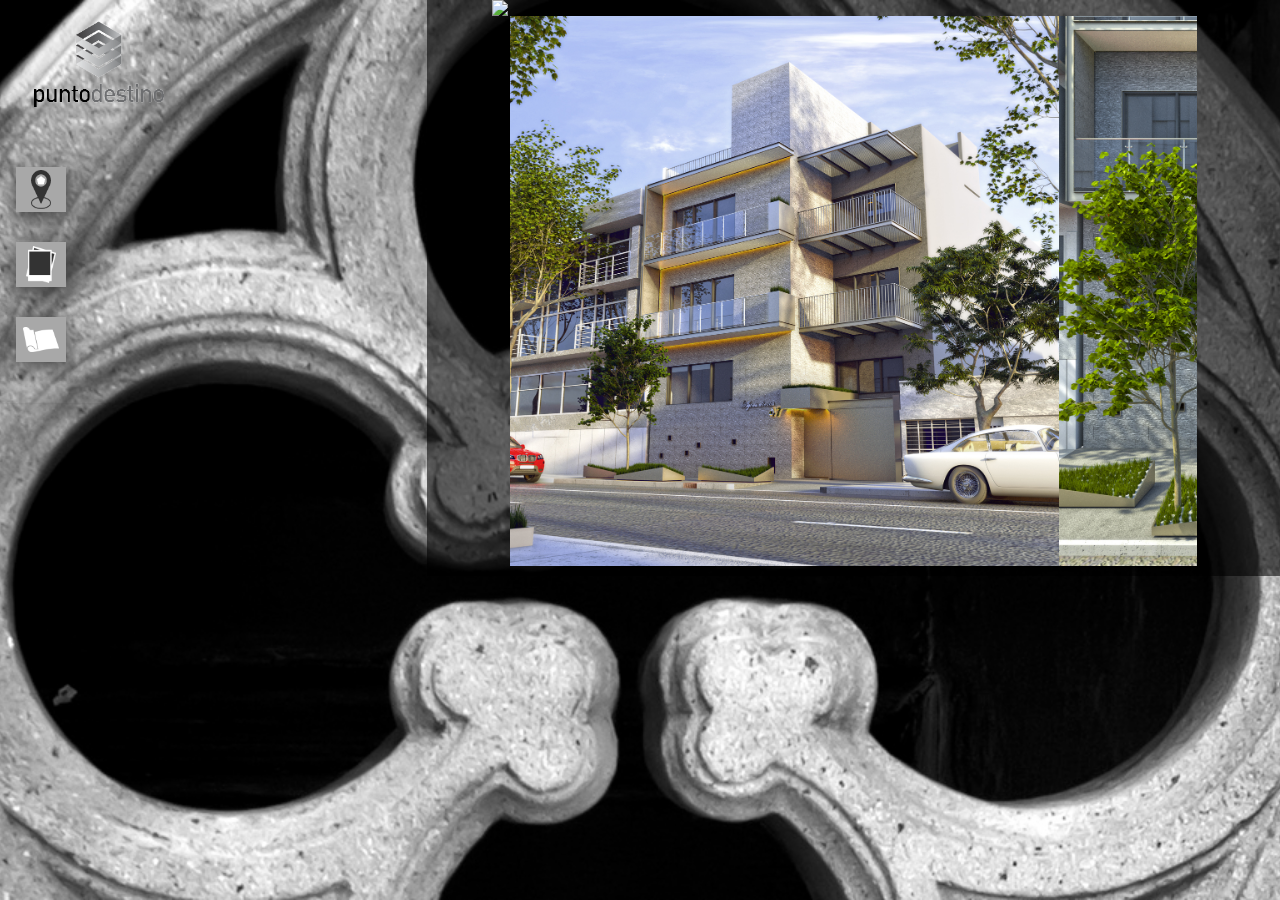
==== index.html @ 485c38cc "funciona sonido" ====
<!doctype html>
<html lang="es">
    <head>
        <meta charset="UTF-8">
        <meta name="viewport"
              content="width=device-width, user-scalable=no, initial-scale=1.0, maximum-scale=1.0, minimum-scale=1.0">
        <meta http-equiv="X-UA-Compatible" content="ie=edge">
        <title>Aguascalientes</title>
        <link rel="stylesheet" href="css/bootstrap.css">
        <link rel="stylesheet" href="css/bootstrap-theme.css">
        <link rel="stylesheet" href="css/jquery-ui.css">
        <link rel="stylesheet" href="css/sweetalert2.css">
        <link href="css/mdb.css" rel="stylesheet">
        <link rel="stylesheet" href="css/index.css">
        <script src="js/jquery.js"></script>
        <script src="js/bootstrap.js"></script>
        <!-- Material Design Bootstrap -->
        <script type="text/javascript" src="js/mdb.js"></script>
        <script src="js/index.js"></script>
                <script type="text/javascript" src="js/sound-mouseover.js"></script>

    </head>
    <body>

        <div class="container-fluid">
            <div class="row">
             <!-- Panel 1 -->
             <!-- sonido de click-->
             <audio>
            <source src="sonido/beep.mp3">
            </audio>
            <div id="sounddiv"><bgsound id="sound"></div>
             <!-- finsonido de click-->


                <div class="col-xs-6 col-md-3 col-lg-2 seccion" id="seccion_panel1">
                    <div class="container-fluid panel" id="panel1">
                        <div class="container-fluid logo">
                            <img src="img/logoPD.png" alt="" class="img-responsive" id="panel1_logo">
                        </div>
                        <div class="menu">
                            <div class="item">
                                <img src="img/iconoubicacion.png" alt="Ubicación" class="icono" id="icono-ubicacion" onmouseover="playclip();">   
                                <span class="oculto" id="span_ubicacion">UBICACIÓN</span>
                            </div>
                            <div class="item">
                                <img src="img/iconoimagenes.png" alt="Imagenes" class="icono" id="icono_imagenes" onmouseover="playclip();">   
                                <span class="oculto" id="span_imagenes">IMÁGENES</span>
                            </div>
                            <div class="item">
                                <img src="img/iconoplanos.png" alt="Planos" class="icono" id="icono-planos" onmouseover="playclip();">   
                                <span class="oculto" id="span_planos">PLANOS</span>
                            </div>
                        </div>
                    </div>                    
                </div>
                <!-- Panel auxiliar -->
                <div class="col-md-1 col-lg-2 hidden-xs seccion" id="seccion_auxiliar"></div>

                <!-- Panel ubicacion 1 -->
                <div class="col-xs-6 col-md-3 col-lg-2 seccion oculto" id="seccion_ubicacion1">
                    <div class="container-fluid panel">
                        <div class="container-fluid logo">
                            <img src="img/logo_aguascalientes47.png" alt="" class="img-responsive">
                        </div>
                    </div>
                </div>
                <!-- Panel ubicacion 2 -->
                <div class="col-xs-12 col-md-6 col-lg-8 seccion oculto" id="seccion_ubicacion2">
                    <div class="container-fluid">
                        <header>
                            <h3>Aguascalientes 47, Colonia Roma, Del. Cuauatémoc, México, D.F. 06760</h3>
                        </header>
                        <div id="seccion_ubicacion2_mapa">
                            <img src="img/mapa_.png" alt="Aguascalientes 47" class="img-responsive">
                            <span>Llegando desde Monterrey</span>
                        </div>
                        <footer>
                            <span>Llegando desde Insurgentes</span>    
                        </footer>
                    </div>
                </div>
                <!--Panel Imagenes-->
                <div class="col-xs-6 col-md-3 col-lg-2 seccion oculto" id="seccion_imagenes1">
                    <div class="container-fluid panel">
                        <div class="container-fluid logo">
                            <img src="img/logo_aguascalientes47.png" alt="" class="img-responsive">
                        </div>
                        <div class="row">
                            <div class="col-xs-6">
                                <img class="imagenes text-left"  src="/img/Graficos/imagenes/botonrenders.png" imagen="img/Graficos/imagenes/1.jpg">
                            </div>
                            <div class="col-xs-6 hidden-xs hidden-sm"></div>
                            <div class="clearfix hidden-xs hidden-sm"></div>
                            <div class="col-xs-6 hidden-xs hidden-sm"></div>
                            <div class="col-xs-6">
                                <img class="imagenes text-right" src="img/Graficos/imagenes/botonrenders.png" imagen="img/Graficos/imagenes/2.jpg">
                            </div>  
                        </div>
                        <div class="row">
                            <div class="col-xs-6">
                                <img class="imagenes" src="/img/Graficos/imagenes/botonrenders.png" imagen="img/Graficos/imagenes/3.jpg">
                            </div>
                            <div class="col-xs-6 hidden-xs hidden-sm"></div>
                            <div class="clearfix hidden-xs hidden-sm"></div>
                            <div class="col-xs-6 hidden-xs hidden-sm"></div>
                            <div class="col-xs-6">                      
                                <img class="imagenes" src="/img/Graficos/imagenes/botonrenders.png" imagen="img/Graficos/imagenes/4.jpg">
                            </div>
                        </div>
                        <div class="row">
                            <div class="col-xs-6">
                                <img class="imagenes" src="/img/Graficos/imagenes/botonrenders.png" imagen="img/Graficos/imagenes/5.jpg">
                            </div>
                            <div class="col-xs-6 hidden-xs hidden-sm"></div>
                            <div class="clearfix hidden-xs hidden-sm"></div>
                            <div class="col-xs-6 hidden-xs hidden-sm"></div>                   
                            <img class="imagenes" src="/img/Graficos/imagenes/botonrenders.png" imagen="img/Graficos/imagenes/3.jpg">
                        </div>
                                   <br>
                    <div class="row">
                        <img src="img/Graficos/imagenes/botoncamaravideo.png" class="camara center-block" id="imagenes_play"> 
                    </div>
                </div>                        
            </div>
            <div class="col-xs-8 seccion_imagenes2 seccion " id="seccion_imagenes2">
                <div class="container-fluid">
                <img style="width: 100%;height: auto;" id="cambio" class="camara center-block" src="img/fachada_ags47bn.jpg"> 
                  <div id="slider" class="slider">
  <ul><li>
  <img style="width: 100%;height: auto;"  class="camara center-block" src="img/Graficos/imagenes/1.jpg" alt="">
 </li><li>
  <img style="width: 100%;height: auto;"  class="camara center-block" src="img/Graficos/imagenes/2.jpg" alt="">
</li><li>
  <img style="width: 100%;height: auto;" class="camara center-block" src="img/Graficos/imagenes/3.jpg" alt="">
</li><li>
  <img style="width: 100%;height: auto;" class="camara center-block" src="img/Graficos/imagenes/4.jpg" alt="">
</li><li>
  <img style="width: 100%;height: auto;" class="camara center-block" src="img/Graficos/imagenes/5.jpg" alt="">
</li> </ul>
 </div>
                </div>
            </div>
                <!-- Panel planos 1 -->
                <div class="col-xs-6 col-md-3 col-lg-2 seccion oculto" id="seccion_planos1">
                    <div class="container-fluid panel">
                        <div class="container-fluid logo">
                            <img src="img/logo_aguascalientes47.png" alt="" class="img-responsive">
                        </div>
                        <div class="container-fluid">
                            <ul id="planos">
                                <li>ESTACIONAMIENTO</li>
                                <li>DEPARTAMENTO 101</li>
                                <li>DEPARTAMENTO 102</li>
                                <li>DEPARTAMENTO 201</li>
                                <li>DEPARTAMENTO 301</li>
                                <li>DEPARTAMENTO 302</li>
                                <li>ROOF GARDEN</li>
                            </ul>
                        </div>
                    </div>
                </div>
                <!-- Panel planos 2 -->
                <div class="col-xs-12 col-md-6 col-lg-8 seccion oculto" id="seccion_planos2">
                    <div class="container-fluid">
                        <div class="row">
                            <figure id="img_plano">
                                <img src="img/estacionamiento.png" alt="" class="img-responsive">
                                <figcaption><h1>ESTACIONAMIENTO</h1></figcaption>
                            </figure>
                        </div>
                    </div>
                </div>
                <!-- Panel imagen de fondo -->
               <!-- <div class="col-xs-12 col-md-7 seccion" id="seccion_imagen_fondo">
                    <img src="img/Fachada_Ags47bn.jpg" alt="Aguascalientes 47" class="img-responsive">
                </div> -->
            </div>
            </body>
        </html>
---- css/sweetalert2.css ----
body.swal2-shown {
  overflow-y: hidden; }

body.swal2-iosfix {
  position: fixed;
  left: 0;
  right: 0; }

.swal2-container {
  display: -webkit-box;
  display: -ms-flexbox;
  display: flex;
  -webkit-box-align: center;
      -ms-flex-align: center;
          align-items: center;
  position: fixed;
  top: 0;
  left: 0;
  bottom: 0;
  right: 0;
  padding: 10px;
  background-color: transparent;
  z-index: 1060; }
  .swal2-container.swal2-fade {
    -webkit-transition: background-color .1s;
    transition: background-color .1s; }
  .swal2-container.swal2-shown {
    background-color: rgba(0, 0, 0, 0.4); }

.swal2-modal {
  background-color: #fff;
  font-family: 'Helvetica Neue', Helvetica, Arial, sans-serif;
  border-radius: 5px;
  box-sizing: border-box;
  text-align: center;
  margin: auto;
  overflow-x: hidden;
  overflow-y: auto;
  display: none;
  position: relative; }
  .swal2-modal:focus {
    outline: none; }
  .swal2-modal.swal2-loading {
    overflow-y: hidden; }
  .swal2-modal .swal2-title {
    color: #595959;
    font-size: 30px;
    text-align: center;
    font-weight: 600;
    text-transform: none;
    position: relative;
    margin: 0 0 .4em;
    padding: 0;
    display: block;
    word-wrap: break-word; }
  .swal2-modal .swal2-buttonswrapper {
    margin-top: 15px; }
    .swal2-modal .swal2-buttonswrapper:not(.swal2-loading) .swal2-styled[disabled] {
      opacity: .4;
      cursor: no-drop; }
    .swal2-modal .swal2-buttonswrapper.swal2-loading .swal2-styled.swal2-confirm {
      box-sizing: border-box;
      border: 4px solid transparent;
      border-color: transparent;
      width: 40px;
      height: 40px;
      padding: 0;
      margin: 7.5px;
      vertical-align: top;
      background-color: transparent !important;
      color: transparent;
      cursor: default;
      border-radius: 100%;
      -webkit-animation: rotate-loading 1.5s linear 0s infinite normal;
              animation: rotate-loading 1.5s linear 0s infinite normal;
      -webkit-user-select: none;
         -moz-user-select: none;
          -ms-user-select: none;
              user-select: none; }
    .swal2-modal .swal2-buttonswrapper.swal2-loading .swal2-styled.swal2-cancel {
      margin-left: 30px;
      margin-right: 30px; }
    .swal2-modal .swal2-buttonswrapper.swal2-loading :not(.swal2-styled).swal2-confirm::after {
      display: inline-block;
      content: '';
      margin-left: 5px 0 15px;
      vertical-align: -1px;
      height: 15px;
      width: 15px;
      border: 3px solid #999999;
      box-shadow: 1px 1px 1px #fff;
      border-right-color: transparent;
      border-radius: 50%;
      -webkit-animation: rotate-loading 1.5s linear 0s infinite normal;
              animation: rotate-loading 1.5s linear 0s infinite normal; }
  .swal2-modal .swal2-styled {
    border: 0;
    border-radius: 3px;
    box-shadow: none;
    color: #fff;
    cursor: pointer;
    font-size: 17px;
    font-weight: 500;
    margin: 15px 5px 0;
    padding: 10px 32px; }
  .swal2-modal .swal2-image {
    margin: 20px auto;
    max-width: 100%; }
  .swal2-modal .swal2-close {
    background: transparent;
    border: 0;
    margin: 0;
    padding: 0;
    width: 38px;
    height: 40px;
    font-size: 36px;
    line-height: 40px;
    font-family: serif;
    position: absolute;
    top: 5px;
    right: 8px;
    cursor: pointer;
    color: #cccccc;
    -webkit-transition: color .1s ease;
    transition: color .1s ease; }
    .swal2-modal .swal2-close:hover {
      color: #d55; }
  .swal2-modal > .swal2-input,
  .swal2-modal > .swal2-file,
  .swal2-modal > .swal2-textarea,
  .swal2-modal > .swal2-select,
  .swal2-modal > .swal2-radio,
  .swal2-modal > .swal2-checkbox {
    display: none; }
  .swal2-modal .swal2-content {
    font-size: 18px;
    text-align: center;
    font-weight: 300;
    position: relative;
    float: none;
    margin: 0;
    padding: 0;
    line-height: normal;
    color: #545454;
    word-wrap: break-word; }
  .swal2-modal .swal2-input,
  .swal2-modal .swal2-file,
  .swal2-modal .swal2-textarea,
  .swal2-modal .swal2-select,
  .swal2-modal .swal2-radio,
  .swal2-modal .swal2-checkbox {
    margin: 20px auto; }
  .swal2-modal .swal2-input,
  .swal2-modal .swal2-file,
  .swal2-modal .swal2-textarea {
    width: 100%;
    box-sizing: border-box;
    font-size: 18px;
    border-radius: 3px;
    border: 1px solid #d9d9d9;
    box-shadow: inset 0 1px 1px rgba(0, 0, 0, 0.06);
    -webkit-transition: border-color box-shadow .3s;
    transition: border-color box-shadow .3s; }
    .swal2-modal .swal2-input.swal2-inputerror,
    .swal2-modal .swal2-file.swal2-inputerror,
    .swal2-modal .swal2-textarea.swal2-inputerror {
      border-color: #f27474 !important;
      box-shadow: 0 0 2px #f27474 !important; }
    .swal2-modal .swal2-input:focus,
    .swal2-modal .swal2-file:focus,
    .swal2-modal .swal2-textarea:focus {
      outline: none;
      border: 1px solid #b4dbed;
      box-shadow: 0 0 3px #c4e6f5; }
      .swal2-modal .swal2-input:focus::-webkit-input-placeholder,
      .swal2-modal .swal2-file:focus::-webkit-input-placeholder,
      .swal2-modal .swal2-textarea:focus::-webkit-input-placeholder {
        -webkit-transition: opacity .3s .03s ease;
        transition: opacity .3s .03s ease;
        opacity: .8; }
      .swal2-modal .swal2-input:focus:-ms-input-placeholder,
      .swal2-modal .swal2-file:focus:-ms-input-placeholder,
      .swal2-modal .swal2-textarea:focus:-ms-input-placeholder {
        -webkit-transition: opacity .3s .03s ease;
        transition: opacity .3s .03s ease;
        opacity: .8; }
      .swal2-modal .swal2-input:focus::placeholder,
      .swal2-modal .swal2-file:focus::placeholder,
      .swal2-modal .swal2-textarea:focus::placeholder {
        -webkit-transition: opacity .3s .03s ease;
        transition: opacity .3s .03s ease;
        opacity: .8; }
    .swal2-modal .swal2-input::-webkit-input-placeholder,
    .swal2-modal .swal2-file::-webkit-input-placeholder,
    .swal2-modal .swal2-textarea::-webkit-input-placeholder {
      color: #e6e6e6; }
    .swal2-modal .swal2-input:-ms-input-placeholder,
    .swal2-modal .swal2-file:-ms-input-placeholder,
    .swal2-modal .swal2-textarea:-ms-input-placeholder {
      color: #e6e6e6; }
    .swal2-modal .swal2-input::placeholder,
    .swal2-modal .swal2-file::placeholder,
    .swal2-modal .swal2-textarea::placeholder {
      color: #e6e6e6; }
  .swal2-modal .swal2-range input {
    float: left;
    width: 80%; }
  .swal2-modal .swal2-range output {
    float: right;
    width: 20%;
    font-size: 20px;
    font-weight: 600;
    text-align: center; }
  .swal2-modal .swal2-range input,
  .swal2-modal .swal2-range output {
    height: 43px;
    line-height: 43px;
    vertical-align: middle;
    margin: 20px auto;
    padding: 0; }
  .swal2-modal .swal2-input {
    height: 43px;
    padding: 0 12px; }
    .swal2-modal .swal2-input[type='number'] {
      max-width: 150px; }
  .swal2-modal .swal2-file {
    font-size: 20px; }
  .swal2-modal .swal2-textarea {
    height: 108px;
    padding: 12px; }
  .swal2-modal .swal2-select {
    color: #545454;
    font-size: inherit;
    padding: 5px 10px;
    min-width: 40%;
    max-width: 100%; }
  .swal2-modal .swal2-radio {
    border: 0; }
    .swal2-modal .swal2-radio label:not(:first-child) {
      margin-left: 20px; }
    .swal2-modal .swal2-radio input,
    .swal2-modal .swal2-radio span {
      vertical-align: middle; }
    .swal2-modal .swal2-radio input {
      margin: 0 3px 0 0; }
  .swal2-modal .swal2-checkbox {
    color: #545454; }
    .swal2-modal .swal2-checkbox input,
    .swal2-modal .swal2-checkbox span {
      vertical-align: middle; }
  .swal2-modal .swal2-validationerror {
    background-color: #f0f0f0;
    margin: 0 -20px;
    overflow: hidden;
    padding: 10px;
    color: gray;
    font-size: 16px;
    font-weight: 300;
    display: none; }
    .swal2-modal .swal2-validationerror::before {
      content: '!';
      display: inline-block;
      width: 24px;
      height: 24px;
      border-radius: 50%;
      background-color: #ea7d7d;
      color: #fff;
      line-height: 24px;
      text-align: center;
      margin-right: 10px; }

@supports (-ms-accelerator: true) {
  .swal2-range input {
    width: 100% !important; }
  .swal2-range output {
    display: none; } }

@media all and (-ms-high-contrast: none), (-ms-high-contrast: active) {
  .swal2-range input {
    width: 100% !important; }
  .swal2-range output {
    display: none; } }

.swal2-icon {
  width: 80px;
  height: 80px;
  border: 4px solid transparent;
  border-radius: 50%;
  margin: 20px auto 30px;
  padding: 0;
  position: relative;
  box-sizing: content-box;
  cursor: default;
  -webkit-user-select: none;
     -moz-user-select: none;
      -ms-user-select: none;
          user-select: none; }
  .swal2-icon.swal2-error {
    border-color: #f27474; }
    .swal2-icon.swal2-error .swal2-x-mark {
      position: relative;
      display: block; }
    .swal2-icon.swal2-error [class^='swal2-x-mark-line'] {
      position: absolute;
      height: 5px;
      width: 47px;
      background-color: #f27474;
      display: block;
      top: 37px;
      border-radius: 2px; }
      .swal2-icon.swal2-error [class^='swal2-x-mark-line'][class$='left'] {
        -webkit-transform: rotate(45deg);
                transform: rotate(45deg);
        left: 17px; }
      .swal2-icon.swal2-error [class^='swal2-x-mark-line'][class$='right'] {
        -webkit-transform: rotate(-45deg);
                transform: rotate(-45deg);
        right: 16px; }
  .swal2-icon.swal2-warning {
    font-family: 'Helvetica Neue', Helvetica, Arial, sans-serif;
    color: #f8bb86;
    border-color: #facea8;
    font-size: 60px;
    line-height: 80px;
    text-align: center; }
  .swal2-icon.swal2-info {
    font-family: 'Open Sans', sans-serif;
    color: #3fc3ee;
    border-color: #9de0f6;
    font-size: 60px;
    line-height: 80px;
    text-align: center; }
  .swal2-icon.swal2-question {
    font-family: 'Helvetica Neue', Helvetica, Arial, sans-serif;
    color: #87adbd;
    border-color: #c9dae1;
    font-size: 60px;
    line-height: 80px;
    text-align: center; }
  .swal2-icon.swal2-success {
    border-color: #a5dc86; }
    .swal2-icon.swal2-success [class^='swal2-success-circular-line'] {
      border-radius: 50%;
      position: absolute;
      width: 60px;
      height: 120px;
      -webkit-transform: rotate(45deg);
              transform: rotate(45deg); }
      .swal2-icon.swal2-success [class^='swal2-success-circular-line'][class$='left'] {
        border-radius: 120px 0 0 120px;
        top: -7px;
        left: -33px;
        -webkit-transform: rotate(-45deg);
                transform: rotate(-45deg);
        -webkit-transform-origin: 60px 60px;
                transform-origin: 60px 60px; }
      .swal2-icon.swal2-success [class^='swal2-success-circular-line'][class$='right'] {
        border-radius: 0 120px 120px 0;
        top: -11px;
        left: 30px;
        -webkit-transform: rotate(-45deg);
                transform: rotate(-45deg);
        -webkit-transform-origin: 0 60px;
                transform-origin: 0 60px; }
    .swal2-icon.swal2-success .swal2-success-ring {
      width: 80px;
      height: 80px;
      border: 4px solid rgba(165, 220, 134, 0.2);
      border-radius: 50%;
      box-sizing: content-box;
      position: absolute;
      left: -4px;
      top: -4px;
      z-index: 2; }
    .swal2-icon.swal2-success .swal2-success-fix {
      width: 7px;
      height: 90px;
      position: absolute;
      left: 28px;
      top: 8px;
      z-index: 1;
      -webkit-transform: rotate(-45deg);
              transform: rotate(-45deg); }
    .swal2-icon.swal2-success [class^='swal2-success-line'] {
      height: 5px;
      background-color: #a5dc86;
      display: block;
      border-radius: 2px;
      position: absolute;
      z-index: 2; }
      .swal2-icon.swal2-success [class^='swal2-success-line'][class$='tip'] {
        width: 25px;
        left: 14px;
        top: 46px;
        -webkit-transform: rotate(45deg);
                transform: rotate(45deg); }
      .swal2-icon.swal2-success [class^='swal2-success-line'][class$='long'] {
        width: 47px;
        right: 8px;
        top: 38px;
        -webkit-transform: rotate(-45deg);
                transform: rotate(-45deg); }

.swal2-progresssteps {
  font-weight: 600;
  margin: 0 0 20px;
  padding: 0; }
  .swal2-progresssteps li {
    display: inline-block;
    position: relative; }
  .swal2-progresssteps .swal2-progresscircle {
    background: #3085d6;
    border-radius: 2em;
    color: #fff;
    height: 2em;
    line-height: 2em;
    text-align: center;
    width: 2em;
    z-index: 20; }
    .swal2-progresssteps .swal2-progresscircle:first-child {
      margin-left: 0; }
    .swal2-progresssteps .swal2-progresscircle:last-child {
      margin-right: 0; }
    .swal2-progresssteps .swal2-progresscircle.swal2-activeprogressstep {
      background: #3085d6; }
      .swal2-progresssteps .swal2-progresscircle.swal2-activeprogressstep ~ .swal2-progresscircle {
        background: #add8e6; }
      .swal2-progresssteps .swal2-progresscircle.swal2-activeprogressstep ~ .swal2-progressline {
        background: #add8e6; }
  .swal2-progresssteps .swal2-progressline {
    background: #3085d6;
    height: .4em;
    margin: 0 -1px;
    z-index: 10; }

[class^='swal2'] {
  -webkit-tap-highlight-color: transparent; }

@-webkit-keyframes showSweetAlert {
  0% {
    -webkit-transform: scale(0.7);
            transform: scale(0.7); }
  45% {
    -webkit-transform: scale(1.05);
            transform: scale(1.05); }
  80% {
    -webkit-transform: scale(0.95);
            transform: scale(0.95); }
  100% {
    -webkit-transform: scale(1);
            transform: scale(1); } }

@keyframes showSweetAlert {
  0% {
    -webkit-transform: scale(0.7);
            transform: scale(0.7); }
  45% {
    -webkit-transform: scale(1.05);
            transform: scale(1.05); }
  80% {
    -webkit-transform: scale(0.95);
            transform: scale(0.95); }
  100% {
    -webkit-transform: scale(1);
            transform: scale(1); } }

@-webkit-keyframes hideSweetAlert {
  0% {
    -webkit-transform: scale(1);
            transform: scale(1);
    opacity: 1; }
  100% {
    -webkit-transform: scale(0.5);
            transform: scale(0.5);
    opacity: 0; } }

@keyframes hideSweetAlert {
  0% {
    -webkit-transform: scale(1);
            transform: scale(1);
    opacity: 1; }
  100% {
    -webkit-transform: scale(0.5);
            transform: scale(0.5);
    opacity: 0; } }

.swal2-show {
  -webkit-animation: showSweetAlert 0.3s;
          animation: showSweetAlert 0.3s; }
  .swal2-show.swal2-noanimation {
    -webkit-animation: none;
            animation: none; }

.swal2-hide {
  -webkit-animation: hideSweetAlert 0.15s forwards;
          animation: hideSweetAlert 0.15s forwards; }
  .swal2-hide.swal2-noanimation {
    -webkit-animation: none;
            animation: none; }

@-webkit-keyframes animate-success-tip {
  0% {
    width: 0;
    left: 1px;
    top: 19px; }
  54% {
    width: 0;
    left: 1px;
    top: 19px; }
  70% {
    width: 50px;
    left: -8px;
    top: 37px; }
  84% {
    width: 17px;
    left: 21px;
    top: 48px; }
  100% {
    width: 25px;
    left: 14px;
    top: 45px; } }

@keyframes animate-success-tip {
  0% {
    width: 0;
    left: 1px;
    top: 19px; }
  54% {
    width: 0;
    left: 1px;
    top: 19px; }
  70% {
    width: 50px;
    left: -8px;
    top: 37px; }
  84% {
    width: 17px;
    left: 21px;
    top: 48px; }
  100% {
    width: 25px;
    left: 14px;
    top: 45px; } }

@-webkit-keyframes animate-success-long {
  0% {
    width: 0;
    right: 46px;
    top: 54px; }
  65% {
    width: 0;
    right: 46px;
    top: 54px; }
  84% {
    width: 55px;
    right: 0;
    top: 35px; }
  100% {
    width: 47px;
    right: 8px;
    top: 38px; } }

@keyframes animate-success-long {
  0% {
    width: 0;
    right: 46px;
    top: 54px; }
  65% {
    width: 0;
    right: 46px;
    top: 54px; }
  84% {
    width: 55px;
    right: 0;
    top: 35px; }
  100% {
    width: 47px;
    right: 8px;
    top: 38px; } }

@-webkit-keyframes rotatePlaceholder {
  0% {
    -webkit-transform: rotate(-45deg);
            transform: rotate(-45deg); }
  5% {
    -webkit-transform: rotate(-45deg);
            transform: rotate(-45deg); }
  12% {
    -webkit-transform: rotate(-405deg);
            transform: rotate(-405deg); }
  100% {
    -webkit-transform: rotate(-405deg);
            transform: rotate(-405deg); } }

@keyframes rotatePlaceholder {
  0% {
    -webkit-transform: rotate(-45deg);
            transform: rotate(-45deg); }
  5% {
    -webkit-transform: rotate(-45deg);
            transform: rotate(-45deg); }
  12% {
    -webkit-transform: rotate(-405deg);
            transform: rotate(-405deg); }
  100% {
    -webkit-transform: rotate(-405deg);
            transform: rotate(-405deg); } }

.swal2-animate-success-line-tip {
  -webkit-animation: animate-success-tip 0.75s;
          animation: animate-success-tip 0.75s; }

.swal2-animate-success-line-long {
  -webkit-animation: animate-success-long 0.75s;
          animation: animate-success-long 0.75s; }

.swal2-success.swal2-animate-success-icon .swal2-success-circular-line-right {
  -webkit-animation: rotatePlaceholder 4.25s ease-in;
          animation: rotatePlaceholder 4.25s ease-in; }

@-webkit-keyframes animate-error-icon {
  0% {
    -webkit-transform: rotateX(100deg);
            transform: rotateX(100deg);
    opacity: 0; }
  100% {
    -webkit-transform: rotateX(0deg);
            transform: rotateX(0deg);
    opacity: 1; } }

@keyframes animate-error-icon {
  0% {
    -webkit-transform: rotateX(100deg);
            transform: rotateX(100deg);
    opacity: 0; }
  100% {
    -webkit-transform: rotateX(0deg);
            transform: rotateX(0deg);
    opacity: 1; } }

.swal2-animate-error-icon {
  -webkit-animation: animate-error-icon 0.5s;
          animation: animate-error-icon 0.5s; }

@-webkit-keyframes animate-x-mark {
  0% {
    -webkit-transform: scale(0.4);
            transform: scale(0.4);
    margin-top: 26px;
    opacity: 0; }
  50% {
    -webkit-transform: scale(0.4);
            transform: scale(0.4);
    margin-top: 26px;
    opacity: 0; }
  80% {
    -webkit-transform: scale(1.15);
            transform: scale(1.15);
    margin-top: -6px; }
  100% {
    -webkit-transform: scale(1);
            transform: scale(1);
    margin-top: 0;
    opacity: 1; } }

@keyframes animate-x-mark {
  0% {
    -webkit-transform: scale(0.4);
            transform: scale(0.4);
    margin-top: 26px;
    opacity: 0; }
  50% {
    -webkit-transform: scale(0.4);
            transform: scale(0.4);
    margin-top: 26px;
    opacity: 0; }
  80% {
    -webkit-transform: scale(1.15);
            transform: scale(1.15);
    margin-top: -6px; }
  100% {
    -webkit-transform: scale(1);
            transform: scale(1);
    margin-top: 0;
    opacity: 1; } }

.swal2-animate-x-mark {
  -webkit-animation: animate-x-mark 0.5s;
          animation: animate-x-mark 0.5s; }

@-webkit-keyframes rotate-loading {
  0% {
    -webkit-transform: rotate(0deg);
            transform: rotate(0deg); }
  100% {
    -webkit-transform: rotate(360deg);
            transform: rotate(360deg); } }

@keyframes rotate-loading {
  0% {
    -webkit-transform: rotate(0deg);
            transform: rotate(0deg); }
  100% {
    -webkit-transform: rotate(360deg);
            transform: rotate(360deg); } }
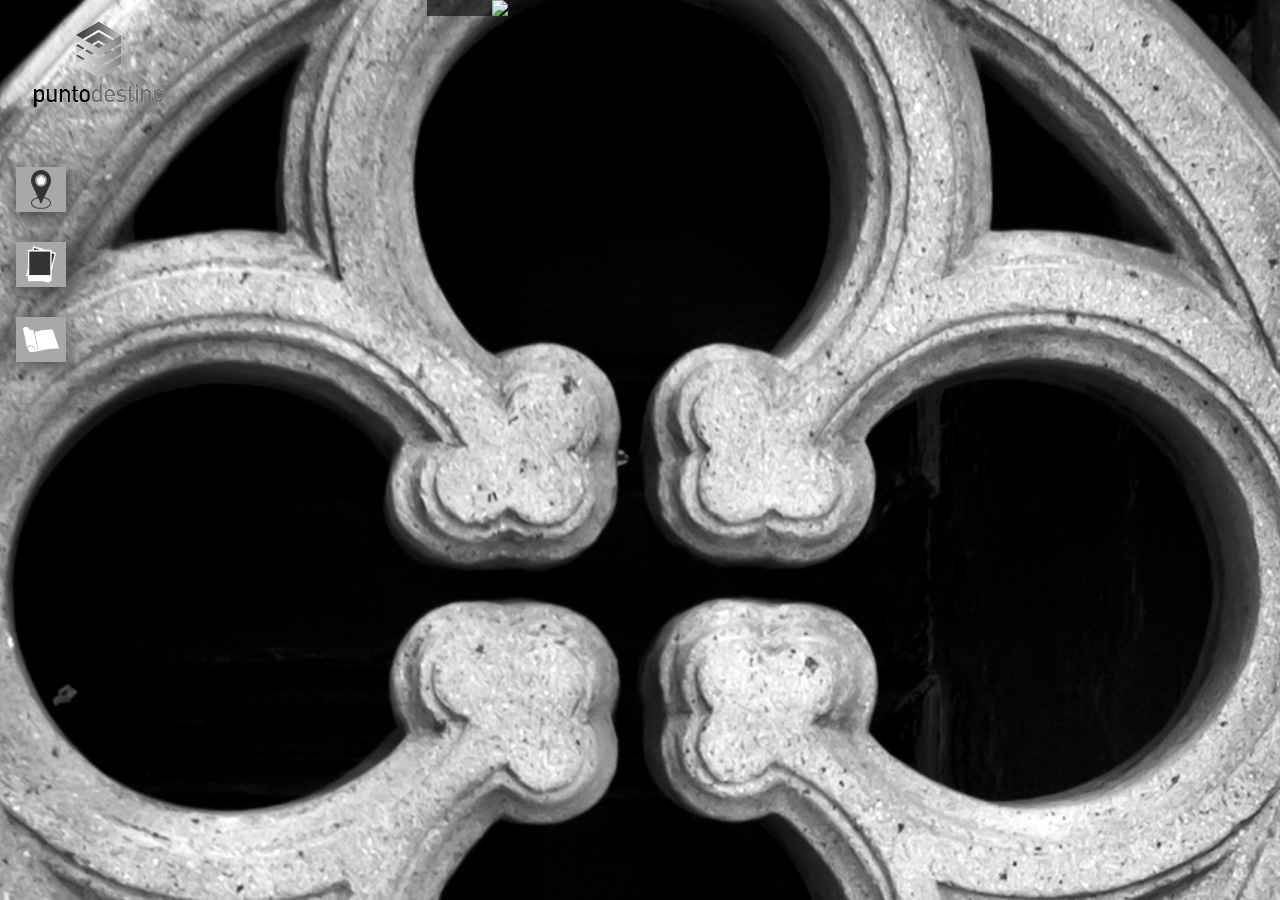
==== commit b0cc317c: "listo responsive" ====
--- a/index.html
+++ b/index.html
@@ -33,7 +33,7 @@
              <!-- finsonido de click-->
 
 
-                <div class="col-xs-6 col-md-3 col-lg-2 seccion" id="seccion_panel1">
+                <div class="col-xs-6 col-sm-2 col-lg-2 seccion" id="seccion_panel1">
                     <div class="container-fluid panel" id="panel1">
                         <div class="container-fluid logo">
                             <img src="img/logoPD.png" alt="" class="img-responsive" id="panel1_logo">
@@ -58,7 +58,7 @@
                 <div class="col-md-1 col-lg-2 hidden-xs seccion" id="seccion_auxiliar"></div>
 
                 <!-- Panel ubicacion 1 -->
-                <div class="col-xs-6 col-md-3 col-lg-2 seccion oculto" id="seccion_ubicacion1">
+                <div class="col-xs-6 col-sm-2 col-lg-2 seccion oculto" id="seccion_ubicacion1">
                     <div class="container-fluid panel">
                         <div class="container-fluid logo">
                             <img src="img/logo_aguascalientes47.png" alt="" class="img-responsive">
@@ -66,7 +66,7 @@
                     </div>
                 </div>
                 <!-- Panel ubicacion 2 -->
-                <div class="col-xs-12 col-md-6 col-lg-8 seccion oculto" id="seccion_ubicacion2">
+                <div class="col-xs-12 col-sm-5 col-lg-8 seccion oculto" id="seccion_ubicacion2">
                     <div class="container-fluid">
                         <header>
                             <h3>Aguascalientes 47, Colonia Roma, Del. Cuauatémoc, México, D.F. 06760</h3>
@@ -81,7 +81,7 @@
                     </div>
                 </div>
                 <!--Panel Imagenes-->
-                <div class="col-xs-6 col-md-3 col-lg-2 seccion oculto" id="seccion_imagenes1">
+                <div class="col-xs-6 col-sm-2 col-lg-2 seccion oculto" id="seccion_imagenes1">
                     <div class="container-fluid panel">
                         <div class="container-fluid logo">
                             <img src="img/logo_aguascalientes47.png" alt="" class="img-responsive">
@@ -123,26 +123,13 @@
                     </div>
                 </div>                        
             </div>
-            <div class="col-xs-8 seccion_imagenes2 seccion " id="seccion_imagenes2">
+            <div class="col-xs-8 col-sm-5 col-lg-2 seccion_imagenes2 seccion " id="seccion_imagenes2">
                 <div class="container-fluid">
-                <img style="width: 100%;height: auto;" id="cambio" class="camara center-block" src="img/fachada_ags47bn.jpg"> 
-                  <div id="slider" class="slider">
-  <ul><li>
-  <img style="width: 100%;height: auto;"  class="camara center-block" src="img/Graficos/imagenes/1.jpg" alt="">
- </li><li>
-  <img style="width: 100%;height: auto;"  class="camara center-block" src="img/Graficos/imagenes/2.jpg" alt="">
-</li><li>
-  <img style="width: 100%;height: auto;" class="camara center-block" src="img/Graficos/imagenes/3.jpg" alt="">
-</li><li>
-  <img style="width: 100%;height: auto;" class="camara center-block" src="img/Graficos/imagenes/4.jpg" alt="">
-</li><li>
-  <img style="width: 100%;height: auto;" class="camara center-block" src="img/Graficos/imagenes/5.jpg" alt="">
-</li> </ul>
- </div>
+                    <img id="cambio" class="img-responsive" src="img/fachada_ags47bn.jpg">
                 </div>
             </div>
                 <!-- Panel planos 1 -->
-                <div class="col-xs-6 col-md-3 col-lg-2 seccion oculto" id="seccion_planos1">
+                <div class="col-xs-6 col-sm-2 col-lg-2 seccion oculto" id="seccion_planos1">
                     <div class="container-fluid panel">
                         <div class="container-fluid logo">
                             <img src="img/logo_aguascalientes47.png" alt="" class="img-responsive">
@@ -161,12 +148,12 @@
                     </div>
                 </div>
                 <!-- Panel planos 2 -->
-                <div class="col-xs-12 col-md-6 col-lg-8 seccion oculto" id="seccion_planos2">
+                <div class="col-xs-12 col-sm-5 col-lg-8 seccion oculto" id="seccion_planos2">
                     <div class="container-fluid">
                         <div class="row">
                             <figure id="img_plano">
                                 <img src="img/estacionamiento.png" alt="" class="img-responsive">
-                                <figcaption><h1>ESTACIONAMIENTO</h1></figcaption>
+                                <figcaption><h4>ESTACIONAMIENTO</h4></figcaption>
                             </figure>
                         </div>
                     </div>
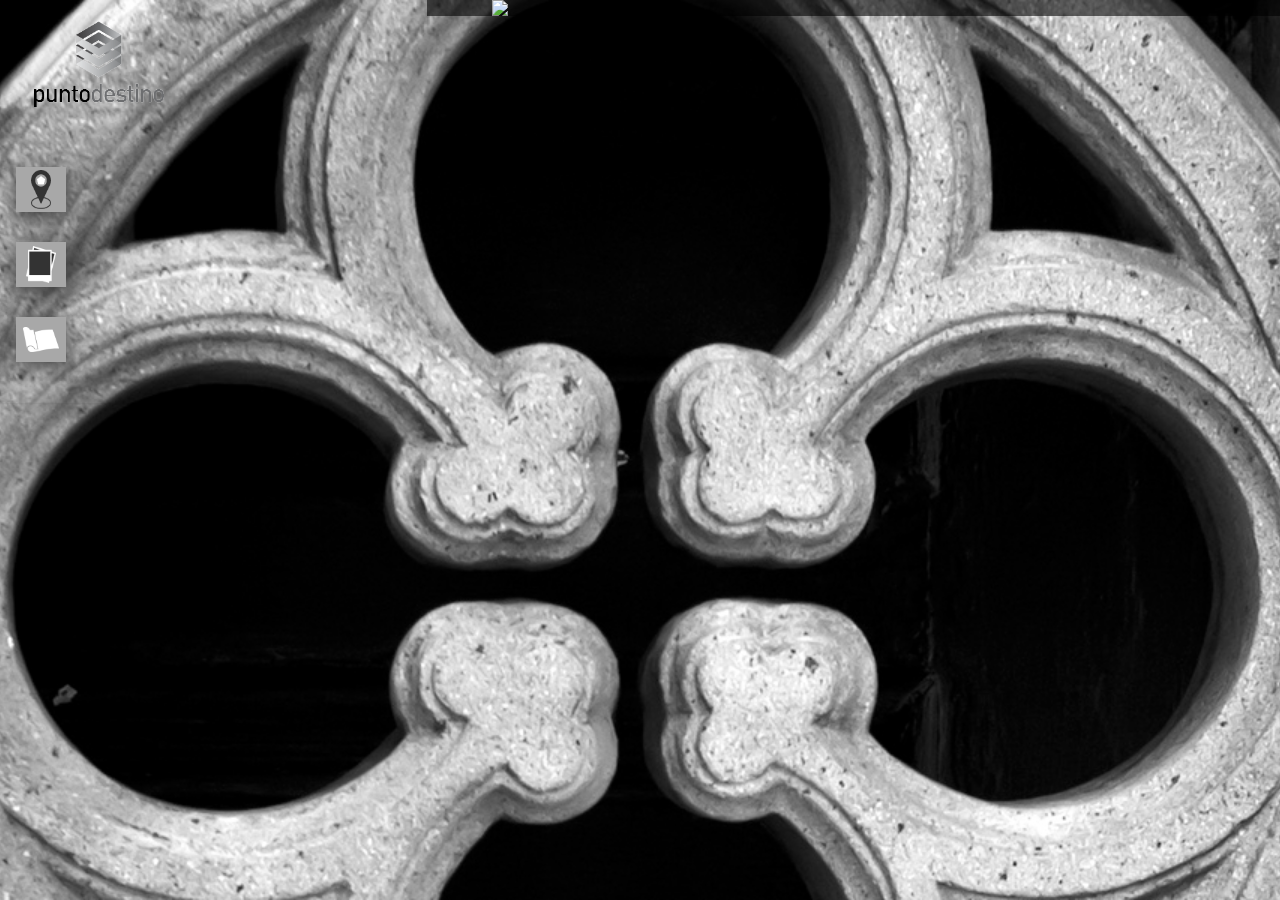
==== commit 80edcabe: "listo responsive2" ====
--- a/index.html
+++ b/index.html
@@ -123,7 +123,7 @@
                     </div>
                 </div>                        
             </div>
-            <div class="col-xs-8 col-sm-5 col-lg-2 seccion_imagenes2 seccion " id="seccion_imagenes2">
+            <div class="col-xs-12 col-sm-5 col-lg-8 seccion_imagenes2 seccion " id="seccion_imagenes2">
                 <div class="container-fluid">
                     <img id="cambio" class="img-responsive" src="img/fachada_ags47bn.jpg">
                 </div>
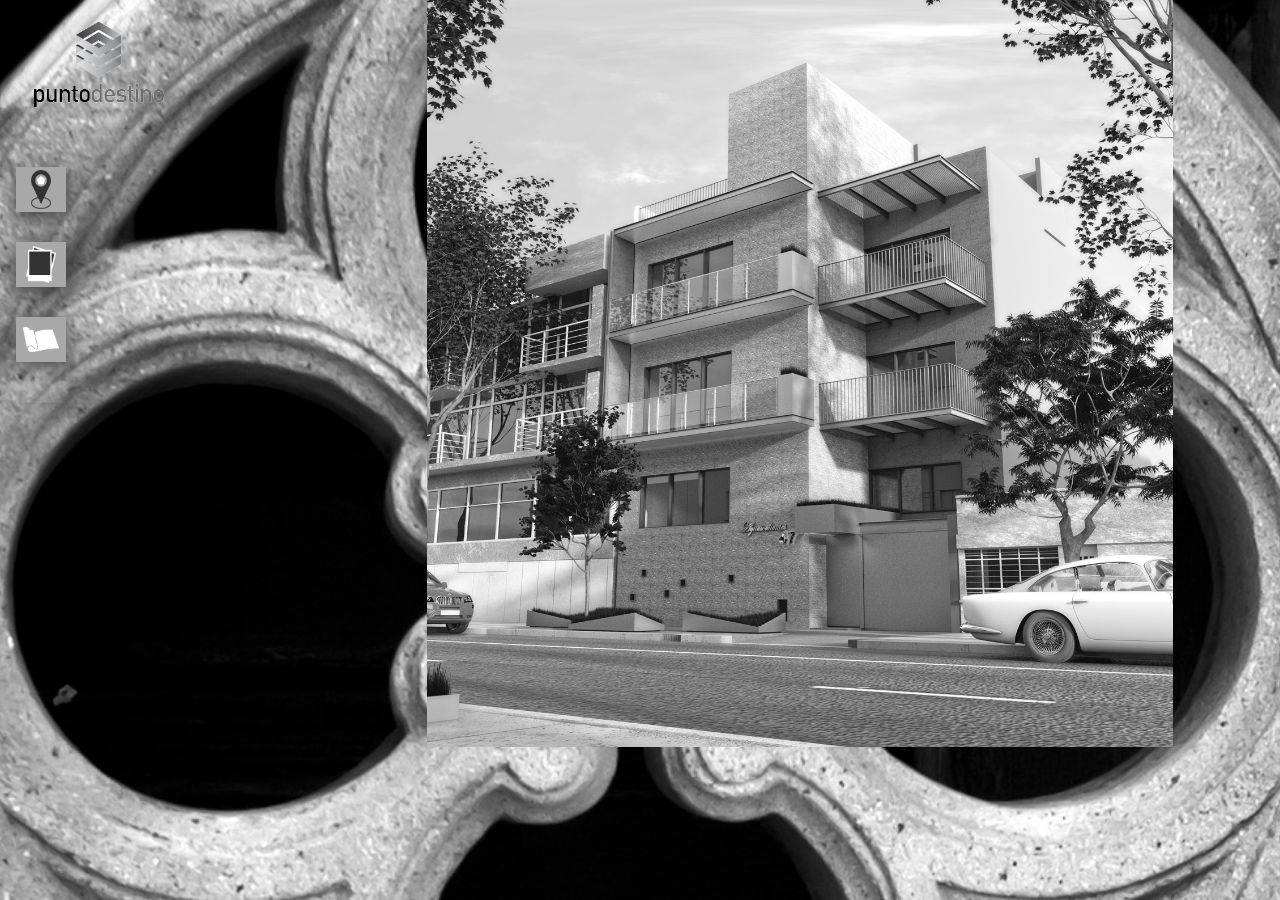
==== commit 3199e37a: "sonido" ====
--- a/index.html
+++ b/index.html
@@ -17,38 +17,31 @@
         <!-- Material Design Bootstrap -->
         <script type="text/javascript" src="js/mdb.js"></script>
         <script src="js/index.js"></script>
-                <script type="text/javascript" src="js/sound-mouseover.js"></script>
-
     </head>
     <body>
-
         <div class="container-fluid">
             <div class="row">
-             <!-- Panel 1 -->
-             <!-- sonido de click-->
-             <audio>
-            <source src="sonido/beep.mp3">
-            </audio>
-            <div id="sounddiv"><bgsound id="sound"></div>
-             <!-- finsonido de click-->
-
-
-                <div class="col-xs-6 col-sm-2 col-lg-2 seccion" id="seccion_panel1">
+               
+                <audio id="beep">
+                    <source src="/sonido/beep.mp3" type="audio/mp3">Your browser isn't invited for super fun audio time.</source>
+                </audio>
+                <!-- Panel de menu -->
+                <div class="col-xs-6 col-md-3 col-lg-2 seccion" id="seccion_panel1">
                     <div class="container-fluid panel" id="panel1">
                         <div class="container-fluid logo">
                             <img src="img/logoPD.png" alt="" class="img-responsive" id="panel1_logo">
                         </div>
                         <div class="menu">
                             <div class="item">
-                                <img src="img/iconoubicacion.png" alt="Ubicación" class="icono" id="icono-ubicacion" onmouseover="playclip();">   
+                                <img src="img/iconoubicacion.png" alt="Ubicación" class="icono" id="icono-ubicacion">   
                                 <span class="oculto" id="span_ubicacion">UBICACIÓN</span>
                             </div>
                             <div class="item">
-                                <img src="img/iconoimagenes.png" alt="Imagenes" class="icono" id="icono_imagenes" onmouseover="playclip();">   
+                                <img src="img/iconoimagenes.png" alt="Imagenes" class="icono" id="icono_imagenes">   
                                 <span class="oculto" id="span_imagenes">IMÁGENES</span>
                             </div>
                             <div class="item">
-                                <img src="img/iconoplanos.png" alt="Planos" class="icono" id="icono-planos" onmouseover="playclip();">   
+                                <img src="img/iconoplanos.png" alt="Planos" class="icono" id="icono-planos">   
                                 <span class="oculto" id="span_planos">PLANOS</span>
                             </div>
                         </div>
@@ -58,7 +51,7 @@
                 <div class="col-md-1 col-lg-2 hidden-xs seccion" id="seccion_auxiliar"></div>
 
                 <!-- Panel ubicacion 1 -->
-                <div class="col-xs-6 col-sm-2 col-lg-2 seccion oculto" id="seccion_ubicacion1">
+                <div class="col-xs-6 col-md-3 col-lg-2 seccion oculto" id="seccion_ubicacion1">
                     <div class="container-fluid panel">
                         <div class="container-fluid logo">
                             <img src="img/logo_aguascalientes47.png" alt="" class="img-responsive">
@@ -66,7 +59,7 @@
                     </div>
                 </div>
                 <!-- Panel ubicacion 2 -->
-                <div class="col-xs-12 col-sm-5 col-lg-8 seccion oculto" id="seccion_ubicacion2">
+                <div class="col-xs-12 col-md-6 col-lg-8 seccion oculto" id="seccion_ubicacion2">
                     <div class="container-fluid">
                         <header>
                             <h3>Aguascalientes 47, Colonia Roma, Del. Cuauatémoc, México, D.F. 06760</h3>
@@ -81,7 +74,7 @@
                     </div>
                 </div>
                 <!--Panel Imagenes-->
-                <div class="col-xs-6 col-sm-2 col-lg-2 seccion oculto" id="seccion_imagenes1">
+                <div class="col-xs-6 col-md-3 col-lg-2 seccion oculto" id="seccion_imagenes1">
                     <div class="container-fluid panel">
                         <div class="container-fluid logo">
                             <img src="img/logo_aguascalientes47.png" alt="" class="img-responsive">
@@ -117,19 +110,20 @@
                             <div class="col-xs-6 hidden-xs hidden-sm"></div>                   
                             <img class="imagenes" src="/img/Graficos/imagenes/botonrenders.png" imagen="img/Graficos/imagenes/3.jpg">
                         </div>
-                                   <br>
-                    <div class="row">
-                        <img src="img/Graficos/imagenes/botoncamaravideo.png" class="camara center-block" id="imagenes_play"> 
+                        <br>
+                        <div class="row">
+                            <img src="img/Graficos/imagenes/botoncamaravideo.png" class="camara center-block" id="imagenes_play"> 
+                        </div>
+                    </div>                        
+                </div>
+                <!--Panel Imagenes2-->
+                <div class="col-xs-8 seccion_imagenes2 seccion oculto" id="seccion_imagenes2">
+                    <div class="container-fluid">
+                        <img id="cambio" class="img-responsive" src="img/fachada_ags47bn.jpg">
                     </div>
-                </div>                        
-            </div>
-            <div class="col-xs-12 col-sm-5 col-lg-8 seccion_imagenes2 seccion " id="seccion_imagenes2">
-                <div class="container-fluid">
-                    <img id="cambio" class="img-responsive" src="img/fachada_ags47bn.jpg">
                 </div>
-            </div>
                 <!-- Panel planos 1 -->
-                <div class="col-xs-6 col-sm-2 col-lg-2 seccion oculto" id="seccion_planos1">
+                <div class="col-xs-6 col-md-3 col-lg-2 seccion oculto" id="seccion_planos1">
                     <div class="container-fluid panel">
                         <div class="container-fluid logo">
                             <img src="img/logo_aguascalientes47.png" alt="" class="img-responsive">
@@ -148,20 +142,21 @@
                     </div>
                 </div>
                 <!-- Panel planos 2 -->
-                <div class="col-xs-12 col-sm-5 col-lg-8 seccion oculto" id="seccion_planos2">
+                <div class="col-xs-12 col-md-6 col-lg-8 seccion oculto" id="seccion_planos2">
                     <div class="container-fluid">
                         <div class="row">
                             <figure id="img_plano">
                                 <img src="img/estacionamiento.png" alt="" class="img-responsive">
-                                <figcaption><h4>ESTACIONAMIENTO</h4></figcaption>
+                                <figcaption><h1>ESTACIONAMIENTO</h1></figcaption>
                             </figure>
                         </div>
                     </div>
                 </div>
                 <!-- Panel imagen de fondo -->
-               <!-- <div class="col-xs-12 col-md-7 seccion" id="seccion_imagen_fondo">
+                <div class="col-xs-12 col-md-7 seccion" id="seccion_imagen_fondo">
                     <img src="img/Fachada_Ags47bn.jpg" alt="Aguascalientes 47" class="img-responsive">
-                </div> -->
+                </div>
             </div>
-            </body>
-        </html>+        </div>
+    </body>
+</html>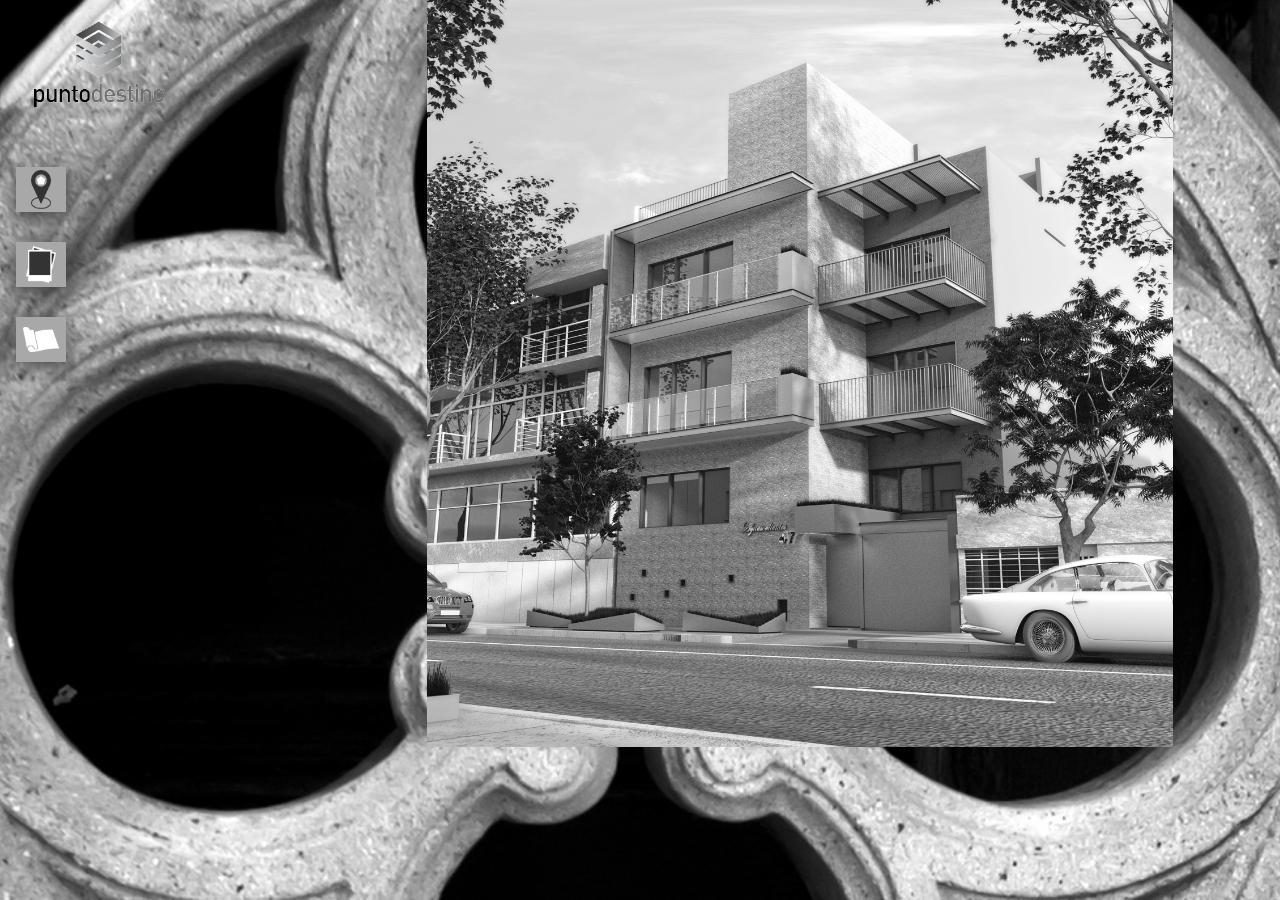
==== commit 5cbb19c5: "Borrando contenido innecesario" ====
--- a/index.html
+++ b/index.html
@@ -8,25 +8,19 @@
         <title>Aguascalientes</title>
         <link rel="stylesheet" href="css/bootstrap.css">
         <link rel="stylesheet" href="css/bootstrap-theme.css">
-        <link rel="stylesheet" href="css/jquery-ui.css">
-        <link rel="stylesheet" href="css/sweetalert2.css">
-        <link href="css/mdb.css" rel="stylesheet">
         <link rel="stylesheet" href="css/index.css">
         <script src="js/jquery.js"></script>
         <script src="js/bootstrap.js"></script>
-        <!-- Material Design Bootstrap -->
-        <script type="text/javascript" src="js/mdb.js"></script>
         <script src="js/index.js"></script>
     </head>
     <body>
         <div class="container-fluid">
             <div class="row">
-               
                 <audio id="beep">
-                    <source src="/sonido/beep.mp3" type="audio/mp3">Your browser isn't invited for super fun audio time.</source>
+                    <source src="/sonido/beep.mp3" type="audio/mp3">
                 </audio>
-                <!-- Panel de menu -->
-                <div class="col-xs-6 col-md-3 col-lg-2 seccion" id="seccion_panel1">
+                <!-- Panel 1 -->
+                <div class="col-xs-6 col-sm-2 col-lg-2 seccion" id="seccion_panel1">
                     <div class="container-fluid panel" id="panel1">
                         <div class="container-fluid logo">
                             <img src="img/logoPD.png" alt="" class="img-responsive" id="panel1_logo">
@@ -51,7 +45,7 @@
                 <div class="col-md-1 col-lg-2 hidden-xs seccion" id="seccion_auxiliar"></div>
 
                 <!-- Panel ubicacion 1 -->
-                <div class="col-xs-6 col-md-3 col-lg-2 seccion oculto" id="seccion_ubicacion1">
+                <div class="col-xs-6 col-sm-2 col-lg-2 seccion oculto" id="seccion_ubicacion1">
                     <div class="container-fluid panel">
                         <div class="container-fluid logo">
                             <img src="img/logo_aguascalientes47.png" alt="" class="img-responsive">
@@ -59,7 +53,7 @@
                     </div>
                 </div>
                 <!-- Panel ubicacion 2 -->
-                <div class="col-xs-12 col-md-6 col-lg-8 seccion oculto" id="seccion_ubicacion2">
+                <div class="col-xs-12 col-sm-5 col-md-7 col-lg-8 seccion oculto" id="seccion_ubicacion2">
                     <div class="container-fluid">
                         <header>
                             <h3>Aguascalientes 47, Colonia Roma, Del. Cuauatémoc, México, D.F. 06760</h3>
@@ -74,7 +68,7 @@
                     </div>
                 </div>
                 <!--Panel Imagenes-->
-                <div class="col-xs-6 col-md-3 col-lg-2 seccion oculto" id="seccion_imagenes1">
+                <div class="col-xs-6 col-sm-2 col-lg-2 seccion oculto" id="seccion_imagenes1">
                     <div class="container-fluid panel">
                         <div class="container-fluid logo">
                             <img src="img/logo_aguascalientes47.png" alt="" class="img-responsive">
@@ -117,13 +111,13 @@
                     </div>                        
                 </div>
                 <!--Panel Imagenes2-->
-                <div class="col-xs-8 seccion_imagenes2 seccion oculto" id="seccion_imagenes2">
+                <div class="col-xs-12 col-sm-5 col-md-7 col-lg-8 seccion_imagenes2 seccion oculto" id="seccion_imagenes2">
                     <div class="container-fluid">
                         <img id="cambio" class="img-responsive" src="img/fachada_ags47bn.jpg">
                     </div>
                 </div>
                 <!-- Panel planos 1 -->
-                <div class="col-xs-6 col-md-3 col-lg-2 seccion oculto" id="seccion_planos1">
+                <div class="col-xs-6 col-sm-2 col-lg-2 seccion oculto" id="seccion_planos1">
                     <div class="container-fluid panel">
                         <div class="container-fluid logo">
                             <img src="img/logo_aguascalientes47.png" alt="" class="img-responsive">
@@ -142,7 +136,7 @@
                     </div>
                 </div>
                 <!-- Panel planos 2 -->
-                <div class="col-xs-12 col-md-6 col-lg-8 seccion oculto" id="seccion_planos2">
+                <div class="col-xs-12 col-sm-5 col-md-7 col-lg-8 seccion oculto" id="seccion_planos2">
                     <div class="container-fluid">
                         <div class="row">
                             <figure id="img_plano">
@@ -153,7 +147,7 @@
                     </div>
                 </div>
                 <!-- Panel imagen de fondo -->
-                <div class="col-xs-12 col-md-7 seccion" id="seccion_imagen_fondo">
+                <div class="col-xs-6 col-sm-8 col-md-6 col-lg-7 seccion" id="seccion_imagen_fondo">
                     <img src="img/Fachada_Ags47bn.jpg" alt="Aguascalientes 47" class="img-responsive">
                 </div>
             </div>
--- a/css/index.css
+++ b/css/index.css
@@ -4,6 +4,9 @@
 }
 *{
     font-family: DINCondensedBold;
+}
+html, body, body > .container-fluid,  body > .container-fluid > .row, #seccion_panel1, #panel1, #seccion_ubicacion1{
+    height: 100%;
 }
 body{
     background: black url(/img/fondo.png) no-repeat center center fixed;
@@ -69,6 +72,7 @@
     margin-left: 10px;
     text-shadow: 0 0 5px white;
     position: absolute;
+    margin-top: 10px;
 }
 #icono-ubicacion{
     padding: 3px 15px;
@@ -93,6 +97,7 @@
 }
 #seccion_ubicacion2 footer{
     padding-left: 100px;
+    margin-bottom: 10px;
 }
 #seccion_ubicacion2_mapa{
     margin-bottom: 20px;
@@ -100,9 +105,11 @@
 #seccion_ubicacion2_mapa img{
     display: inline;
     margin-right: 20px;
+    max-width: 85%;
 }
 #seccion_ubicacion2_mapa span{
-    vertical-align: bottom;
+    position: absolute;
+    bottom: 75px;
 }
 .imagenes {
     height: 70px;
@@ -150,6 +157,7 @@
     background: #898989;
 }
 #seccion_planos2{
+    padding: 0;
     background: white;
 }
 #imagenes_play{
@@ -178,42 +186,127 @@
     display: none;
 }
 
-   .slider {
-    width: 95%;
-    margin: auto;
-    overflow: hidden;
-}
-
-/*presetaciond e imagenes*/
-
-.slider ul {
-    display: flex;
-    padding: 0;
-    width: 400%;    
-    animation: slidein 15s  alternate ease-in-out;
- 
-   
-}
-
-.slider li {
-    width: 100%;
-    list-style: none;
-}
-
-.slider img {
-    width: 100%;
-}
-
 @keyframes slidein {
     0% {margin-left: 0;}
     20% {margin-left: 0;}
-    
+
     25% {margin-left: -100%;}
     45% {margin-left: -100%;}
-    
+
     50% {margin-left: -200%;}
     70% {margin-left: -200%;}
-    
+
     75% {margin-left: -300%;}
     100% {margin-left: -300%;}
 }
+
+@media (max-width: 768px){
+    #seccion_ubicacion2{
+        padding: 0;
+    }
+    #seccion_ubicacion2 > .container-fluid{
+        padding: 0 15px;
+    }
+    #seccion_ubicacion2 h3{
+        font-size: smaller;
+    }
+    #seccion_ubicacion2_mapa img{
+        max-width: 75%;
+    }
+    #seccion_ubicacion2_mapa span{
+        position: absolute;
+        bottom: 50px;
+    }
+    #seccion_ubicacion2_mapa{
+        margin-bottom: 5px;
+    }
+    #seccion_ubicacion2 span{
+        font-size: small;
+    }
+    #seccion_ubicacion2 footer {
+        padding-left: 20px;
+        margin-bottom: 10px;
+    }
+    #seccion_imagenes1 .logo{
+        margin-bottom: 30px;
+    }
+    #seccion_planos1 .logo{
+        margin-bottom: 41px;
+    }
+    #seccion_planos2{
+        height: 100%;
+    }
+} 
+
+@media (min-width: 769px) and (max-width: 992px){
+    h3 {
+        font-size: 0.92rem;
+    }
+    #seccion_ubicacion2_mapa, #seccion_ubicacion2_mapa img{
+        margin-bottom: 10px;
+    }
+    #seccion_ubicacion2 span{
+        display: block;
+        font-size: small;
+    }
+    #seccion_ubicacion2 {
+        padding: 0 10px;
+    }
+    #seccion_ubicacion2 > .container-fluid{
+        padding: 0;
+    }
+    #seccion_ubicacion2 footer {
+        padding-left: 0;
+        margin-bottom: 10px;
+    }
+}
+@media (min-width: 993px) and (max-width: 1200px){
+    h3 {
+        font-size: larger;
+    }
+    #seccion_ubicacion2_mapa img{
+        max-width: 75%;
+    }
+    #seccion_ubicacion2_mapa span{
+        position: absolute;
+        font-size: medium;
+        bottom: 50px;
+    }
+    #seccion_ubicacion2 footer {
+        padding-left: 50px;
+        font-size: medium;
+        margin-bottom: 10px;
+    }
+    #seccion_imagenes1{
+        height: 100%;
+    }
+    
+    #seccion_imagenes1 .logo{
+        margin-bottom: 20px;
+    }
+}
+@media (min-width: 1201px){
+    #seccion_imagenes1{
+        height: 100%;
+    }
+    #seccion_imagenes2, #seccion_imagenes2 .container-fluid, #seccion_imagenes2 .container-fluid img{
+        height: 100%;
+    }
+    #seccion_planos1 {
+        height: 100%;
+    }
+    #seccion_planos2, #seccion_planos2 .container-fluid, #seccion_planos2 .container-fluid .row, #seccion_planos2 .container-fluid .row #img_plano{
+        height: 100%;
+    }
+    #seccion_planos2 .container-fluid .row #img_plano img{
+        height: 80%;
+    }
+    #seccion_planos2 .container-fluid .row #img_plano figcaption{
+        height: 20%;
+    }
+    #seccion_planos2 .container-fluid .row #img_plano figcaption h1{
+        height: 100%;
+        margin: 0;
+        padding: 1.14rem 0 0.912rem 0;
+    }
+}